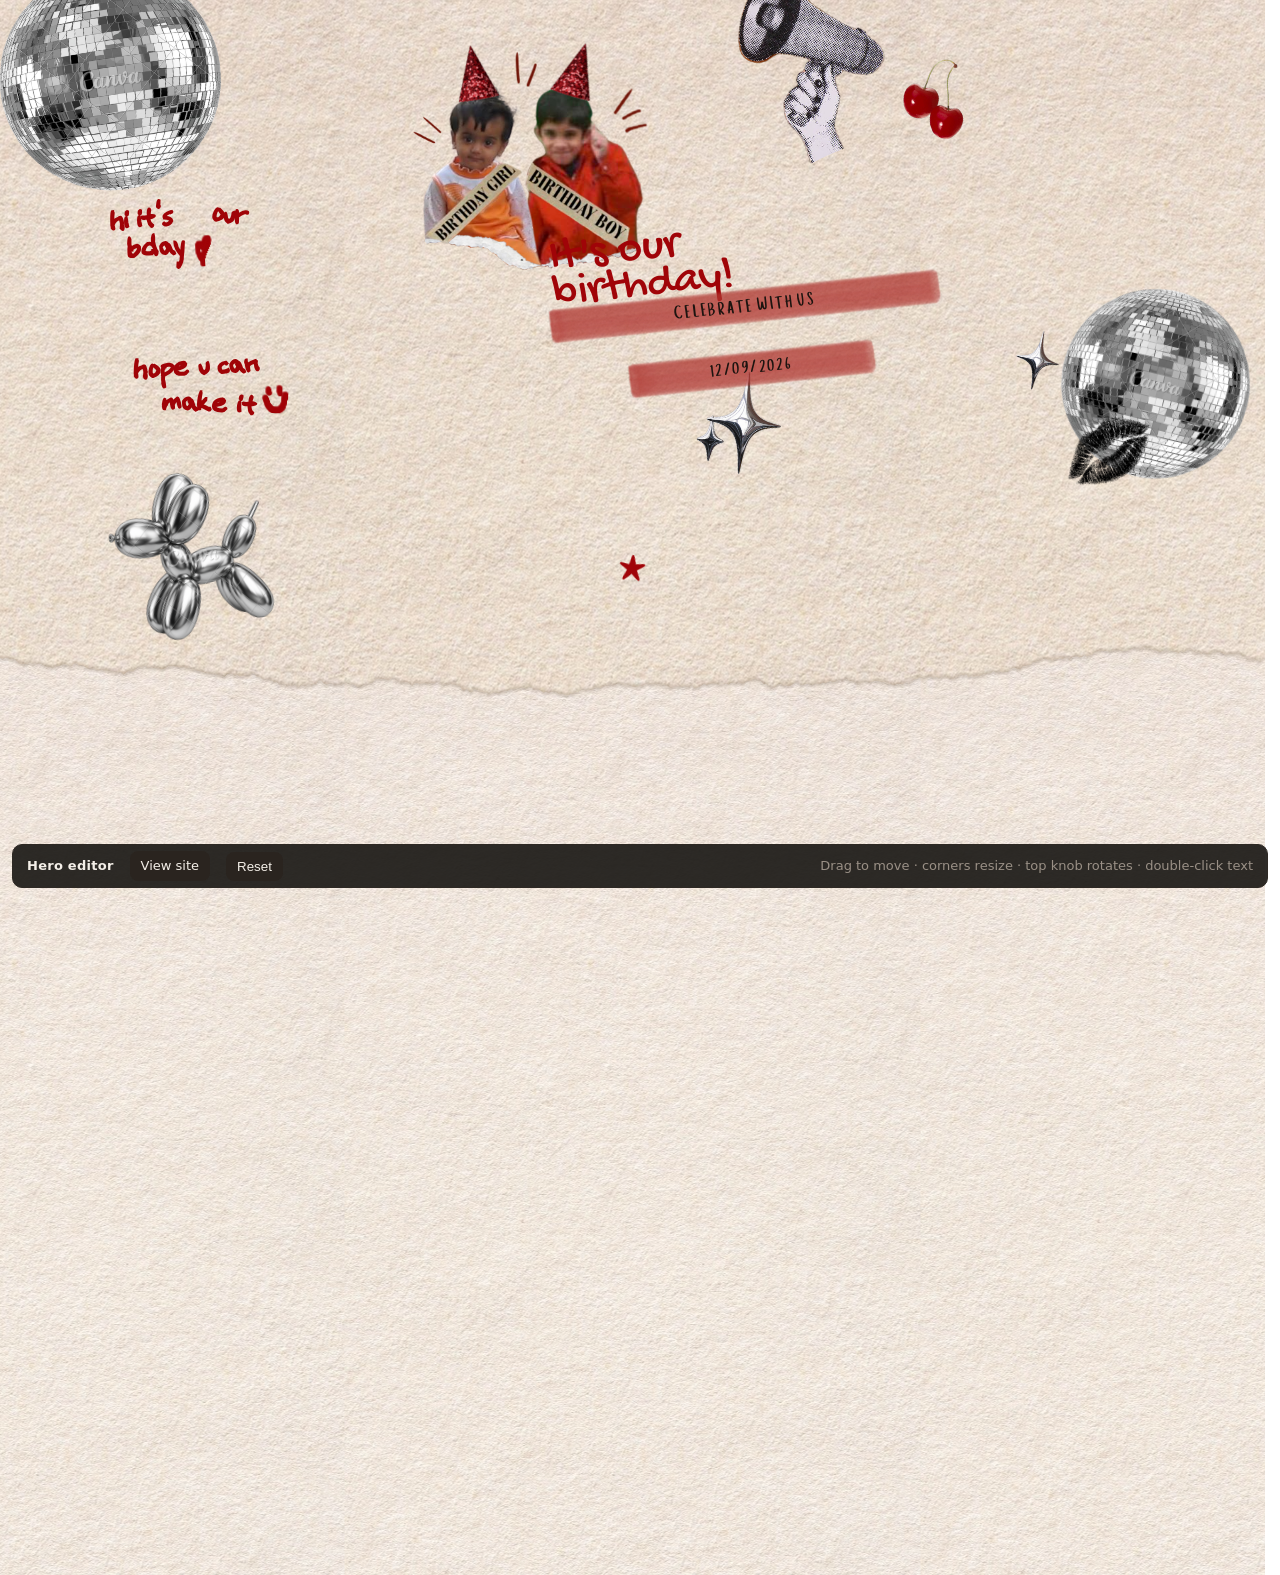
==== edit/index.html @ f1c8ab71 "Save the collage hero, editor, and shared layout so the invitation work is versioned." ====
<!DOCTYPE html>
<html lang="en">
  <head>
    <meta charset="UTF-8" />
    <meta name="viewport" content="width=device-width, initial-scale=1.0" />
    <title>Edit hero</title>
    <link rel="stylesheet" href="../css/hero.css" />
    <style>
      body {
        color: #f4efe8;
        font: 13px/1.3 system-ui, sans-serif;
      }

      .ed-bar {
        position: fixed;
        left: 12px;
        right: 12px;
        bottom: 12px;
        z-index: 50;
        display: flex;
        align-items: center;
        gap: 16px;
        min-height: 44px;
        padding: 0 14px;
        background: rgba(28, 25, 22, 0.92);
        border: 1px solid #2e2924;
        border-radius: 10px;
      }

      .ed-bar a,
      .ed-bar button {
        color: #f4efe8;
        text-decoration: none;
        background: #2a241f;
        border: 0;
        border-radius: 8px;
        padding: 7px 11px;
        cursor: pointer;
      }

      .ed-bar strong {
        letter-spacing: 0.02em;
      }

      #text-tools {
        display: flex;
        align-items: center;
        gap: 8px;
        margin-left: 8px;
      }

      #text-tools[hidden] {
        display: none;
      }

      #text-tools button {
        background: #2a241f;
      }

      #text-tools button.on {
        background: #8a0807;
      }

      .swatch {
        width: 22px;
        height: 22px;
        border-radius: 50%;
        padding: 0;
        border: 2px solid #3a332c;
      }

      .swatch.on {
        border-color: #fff;
      }

      #ed-color {
        width: 28px;
        height: 28px;
        padding: 0;
        border: 0;
        background: none;
        cursor: pointer;
      }

      .hero {
        margin-bottom: calc(-2 * var(--tear));
        z-index: 1;
      }

      .edit-page .sticker,
      .edit-page [data-edit] {
        pointer-events: auto;
        cursor: grab;
      }

      .edit-page [data-edit][contenteditable="true"] {
        cursor: text;
        outline: 1px dashed #4f8cff;
      }

      #handles {
        position: absolute;
        z-index: 80;
        border: 1.5px solid #4f8cff;
        box-shadow: 0 0 0 1px rgba(255, 255, 255, 0.35);
        pointer-events: none;
        transform-origin: center center;
      }

      #handles[hidden] {
        display: none;
      }

      .h,
      .rot {
        position: absolute;
        pointer-events: auto;
        background: #fff;
        border: 1.5px solid #4f8cff;
      }

      .h {
        width: 9px;
        height: 9px;
        margin: -5px 0 0 -5px;
        cursor: nwse-resize;
      }

      .h.nw { left: 0; top: 0; }
      .h.ne { left: 100%; top: 0; cursor: nesw-resize; }
      .h.sw { left: 0; top: 100%; cursor: nesw-resize; }
      .h.se { left: 100%; top: 100%; }

      .rot {
        left: 50%;
        top: -28px;
        width: 10px;
        height: 10px;
        margin-left: -6px;
        border-radius: 50%;
        cursor: grab;
      }

      .rot::after {
        content: "";
        position: absolute;
        left: 4px;
        top: 10px;
        width: 1px;
        height: 16px;
        background: #4f8cff;
      }

      .hint {
        margin-left: auto;
        color: #9a9086;
      }
    </style>
  </head>
  <body class="edit-page">
    <header class="ed-bar">
      <strong>Hero editor</strong>
      <a href="../">View site</a>
      <button id="ed-reset" type="button">Reset</button>
      <div id="text-tools" hidden>
        <button type="button" data-font="Gochi Hand">Gochi</button>
        <button type="button" data-font="Cup Cakes">Cup Cakes</button>
        <button type="button" data-font="handwriting-8">handwriting-8</button>
        <button type="button" class="swatch" data-swatch="#1c1410" style="background:#1c1410"></button>
        <button type="button" class="swatch" data-swatch="#8a0807" style="background:#8a0807"></button>
        <button type="button" class="swatch" data-swatch="#ffffff" style="background:#fff"></button>
        <button type="button" class="swatch" data-swatch="#c9a227" style="background:#c9a227"></button>
        <input id="ed-color" type="color" value="#1c1410" />
      </div>
      <span class="hint">Drag to move · corners resize · top knob rotates · double-click text</span>
    </header>

    <main class="ed-work">
      <section class="hero">
        <div class="stage">
          <div class="placed sticker s-disco-l" data-edit="sticker" data-name="disco-l">
            <img src="../assets/stickers/pub-l9qXM.png" alt="" draggable="false" />
          </div>
          <div class="placed sticker s-disco-r" data-edit="sticker" data-name="disco-r">
            <img src="../assets/stickers/pub-l9qXM.png" alt="" draggable="false" />
          </div>
          <div class="placed sticker s-spark-d" data-edit="sticker" data-name="spark-d">
            <img src="../assets/stickers/sparkle_double.png" alt="" draggable="false" />
          </div>
          <div class="placed sticker s-kids" data-edit="sticker" data-name="kids">
            <img src="../assets/stickers/torn_hats.png" alt="" draggable="false" />
          </div>
          <div class="placed sticker s-dog" data-edit="sticker" data-name="dog">
            <img src="../assets/stickers/pub-fMtLE.png" alt="" draggable="false" />
          </div>
          <div class="placed sticker s-megaphone" data-edit="sticker" data-name="megaphone">
            <img src="../assets/stickers/9a34e636.png" alt="" draggable="false" />
          </div>
          <div class="placed sticker s-cherries" data-edit="sticker" data-name="cherries">
            <img src="../assets/stickers/fba9579f.png" alt="" draggable="false" />
          </div>
          <div class="placed sticker s-kiss" data-edit="sticker" data-name="kiss">
            <img src="../assets/canva/pub-DiO-U.png" alt="" draggable="false" />
          </div>
          <div class="placed sticker s-spark-3" data-edit="sticker" data-name="spark-3">
            <img src="../assets/stickers/sparkle_single.png" alt="" draggable="false" />
          </div>
          <div class="placed sticker s-star-2" data-edit="sticker" data-name="star-2">
            <img src="../assets/stickers/star.png" alt="" draggable="false" />
          </div>
          <p class="placed note note-1" data-edit="text" data-name="note-1">hi it's</p>
          <p class="placed note note-our" data-edit="text" data-name="note-our">our</p>
          <p class="placed note note-bday" data-edit="text" data-name="note-bday">bday<span class="note-mark" aria-hidden="true"><span class="note-mark-shape note-mark-heart"></span></span></p>
          <p class="placed note note-2" data-edit="text" data-name="note-2">hope u can</p>
          <p class="placed note note-make" data-edit="text" data-name="note-make">make it<span class="note-mark" aria-hidden="true"><span class="note-mark-shape note-mark-smile"></span></span></p>
          <h1 class="placed title" data-edit="text" data-name="title">It's our<br />birthday!</h1>
          <div class="placed hl" data-edit="sticker" data-name="highlight">
            <img class="hl-asset" src="../assets/stickers/4006a28c.png" alt="" draggable="false" />
            <p class="hl-top" data-edit="text" data-name="hl-top">CELEBRATE WITH US</p>
            <p class="hl-bot" data-edit="text" data-name="hl-bot">12/09/2026</p>
          </div>
          <div id="handles" hidden>
            <b class="h nw"></b>
            <b class="h ne"></b>
            <b class="h sw"></b>
            <b class="h se"></b>
            <b class="rot"></b>
          </div>
        </div>
      </section>
    </main>

    <section class="body">
      <div></div>
    </section>

    <svg class="tear-shadow" viewBox="0 0 100 56" preserveAspectRatio="none" aria-hidden="true">
      <defs>
        <filter id="body-onto-hero" x="-4%" y="-80%" width="108%" height="200%">
          <feOffset dy="-2" />
          <feGaussianBlur stdDeviation="1.1" />
          <feColorMatrix
            type="matrix"
            values="0 0 0 0 0.20
                    0 0 0 0 0.14
                    0 0 0 0 0.09
                    0 0 0 0.28 0"
          />
        </filter>
      </defs>
      <path id="tear-shadow-path" fill="#000" filter="url(#body-onto-hero)" />
    </svg>

    <script src="../js/layout.js"></script>
    <script>
      Bday.bootHero();
    </script>
    <script src="../js/editor.js"></script>
  </body>
</html>
---- css/hero.css ----
@font-face {
  font-family: handwriting-8;
  src: url("../assets/fonts/handwriting-8.ttf") format("truetype");
  font-display: swap;
}

@font-face {
  font-family: "Cup Cakes";
  src: url("../assets/fonts/CupCakes.otf") format("opentype");
  font-display: swap;
}

@font-face {
  font-family: "Gochi Hand";
  src: url("../assets/fonts/GochiHand-Regular.ttf") format("truetype");
  font-display: swap;
}

:root {
  --hero: 75svh;
  --tear: 28px;
  --paper-w: 576px;
  --paper-h: 1024px;
  --ink: #1c1410;
  --red: #A00408;
  --note-pad: 0.5em;
  --note-mark-grow: 0.1px;
}

*,
*::before,
*::after {
  box-sizing: border-box;
  margin: 0;
  padding: 0;
}

html {
  overflow-y: scroll;
  scrollbar-gutter: stable;
}

body {
  position: relative;
}

/* @placed:start */
.s-disco-l { --x: -50px; --y: -40px; --w: 270px; --r: -8deg; --z: 1; }
.s-kids { --x: 400px; --y: 30px; --w: 400px; --r: 0deg; --z: 4; }
.s-dog { --x: 70px; --y: 560px; --w: 230px; --r: -8deg; --z: 5; }
.s-megaphone { --x: 820px; --y: -20px; --w: 230px; --r: 18deg; --z: 5; }
.s-cherries { --x: 1050px; --y: 70px; --w: 78px; --r: 16deg; --z: 6; }
.s-disco-r { --x: 1240px; --y: 350px; --w: 230px; --r: 14deg; --z: 1; }
.s-kiss { --x: 1240px; --y: 510px; --w: 115px; --r: -22deg; --z: 6; }
.s-spark-3 { --x: 1180px; --y: 400px; --w: 58px; --r: 12deg; --z: 5; }
.s-spark-d { --x: 800px; --y: 450px; --w: 100px; --r: 6deg; --z: 3; }
.s-star-2 { --x: 700px; --y: 670px; --w: 36px; --r: 10deg; --z: 6; }
.note-1 { --x: 86px; --y: 250px; --r: -7deg; --z: 7; font-size: 42px; }
.note-our { --x: 210px; --y: 246px; --r: 8deg; --z: 7; font-size: 42px; }
.note-bday { --x: 107px; --y: 284px; --r: -4deg; --z: 7; font-size: 42px; }
.note-2 { --x: 115px; --y: 430px; --r: -3deg; --z: 7; font-size: 42px; }
.note-make { --x: 149px; --y: 464px; --r: 2deg; --z: 7; font-size: 42px; }
.title { --x: 620px; --y: 280px; --r: -6deg; --z: 7; }
.hl { --x: 620px; --y: 348px; --w: 480px; --h: 133px; --r: -6deg; --z: 7; }
/* @placed:end */

.hero {
  position: relative;
  flex-shrink: 0;
  height: calc(var(--hero) + var(--tear));
  overflow: hidden;
  background-image: url("../assets/stickers/bg.png");
  background-size: var(--paper-w) var(--paper-h);
  background-repeat: repeat;
  background-position: center;
}

.body {
  min-height: calc(100svh + var(--tear));
  background-image:
    linear-gradient(rgba(255, 255, 255, 0.3), rgba(255, 255, 255, 0.3)),
    url("../assets/stickers/bg.png");
  background-size: 100% 100%, var(--paper-w) var(--paper-h);
  background-repeat: no-repeat, repeat;
  background-position: center;
}

.tear-shadow {
  position: absolute;
  left: 0;
  top: calc(var(--hero) - var(--tear));
  width: 100%;
  height: calc(var(--tear) * 2);
  z-index: 2;
  pointer-events: none;
  overflow: visible;
}

.stage {
  position: absolute;
  left: 50%;
  top: calc(var(--hero) / 2);
  width: 1440px;
  height: 820px;
  transform: translate(-50%, -50%) scale(var(--fit, 1));
  transform-origin: center center;
}

.placed {
  position: absolute;
  left: var(--x);
  top: var(--y);
  z-index: var(--z, 1);
  transform: rotate(var(--r, 0deg));
  transform-origin: center center;
}

.sticker {
  width: var(--w);
  pointer-events: none;
  user-select: none;
}

.sticker img,
.sticker svg {
  display: block;
  width: 100%;
  height: auto;
}

.s-kiss img {
  filter: grayscale(1) brightness(0.22) contrast(1.35);
}

.s-star-2 {
  background-color: var(--red);
  -webkit-mask: url("../assets/stickers/star.png") center / contain no-repeat;
  mask: url("../assets/stickers/star.png") center / contain no-repeat;
}

.s-star-2 img {
  opacity: 0;
}

.note {
  font-family: handwriting-8, cursive;
  line-height: 0.82;
  letter-spacing: -0.035em;
  color: var(--red);
  padding-left: var(--note-pad);
  text-indent: calc(-1 * var(--note-pad));
  -webkit-text-stroke: 3px currentColor;
  paint-order: stroke fill;
}

.note-mark {
  display: inline-block;
  width: 0.95em;
  height: 0.95em;
  margin-left: 0.04em;
  vertical-align: -0.12em;
  pointer-events: none;
  filter:
    drop-shadow(var(--note-mark-grow) 0 0 var(--red))
    drop-shadow(calc(var(--note-mark-grow) * -1) 0 0 var(--red))
    drop-shadow(0 var(--note-mark-grow) 0 var(--red))
    drop-shadow(0 calc(var(--note-mark-grow) * -1) 0 var(--red))
    drop-shadow(var(--note-mark-grow) var(--note-mark-grow) 0 var(--red))
    drop-shadow(calc(var(--note-mark-grow) * -1) var(--note-mark-grow) 0 var(--red))
    drop-shadow(var(--note-mark-grow) calc(var(--note-mark-grow) * -1) 0 var(--red))
    drop-shadow(calc(var(--note-mark-grow) * -1) calc(var(--note-mark-grow) * -1) 0 var(--red));
}

.note-bday .note-mark {
  vertical-align: -0.48em;
}

.note-mark-shape {
  display: block;
  width: 100%;
  height: 100%;
  background: var(--red);
}

.note-mark-heart {
  -webkit-mask: url("../assets/stickers/romantic.png") center / contain no-repeat;
  mask: url("../assets/stickers/romantic.png") center / contain no-repeat;
}

.note-mark-smile {
  -webkit-mask: url("../assets/stickers/smiley.png") center / contain no-repeat;
  mask: url("../assets/stickers/smiley.png") center / contain no-repeat;
}

.title {
  font-family: "Gochi Hand", cursive;
  font-size: 56px;
  font-weight: 400;
  color: var(--red);
  line-height: 0.8;
  white-space: nowrap;
}

.hl {
  position: relative;
  width: var(--w);
}

.hl-asset {
  display: block;
  width: 100%;
  height: auto;
  pointer-events: none;
  mix-blend-mode: multiply;
  filter: brightness(1.18);
}

.hl-top,
.hl-bot {
  position: absolute;
  left: 0;
  right: 0;
  display: flex;
  align-items: center;
  justify-content: center;
  margin: 0;
  font-family: "Cup Cakes", cursive;
  color: var(--ink);
  white-space: nowrap;
  letter-spacing: -0.08em;
}

.hl-top {
  top: 2%;
  height: 36%;
  font-size: 22px;
}

.hl-bot {
  top: 62%;
  height: 36%;
  font-size: 20px;
}
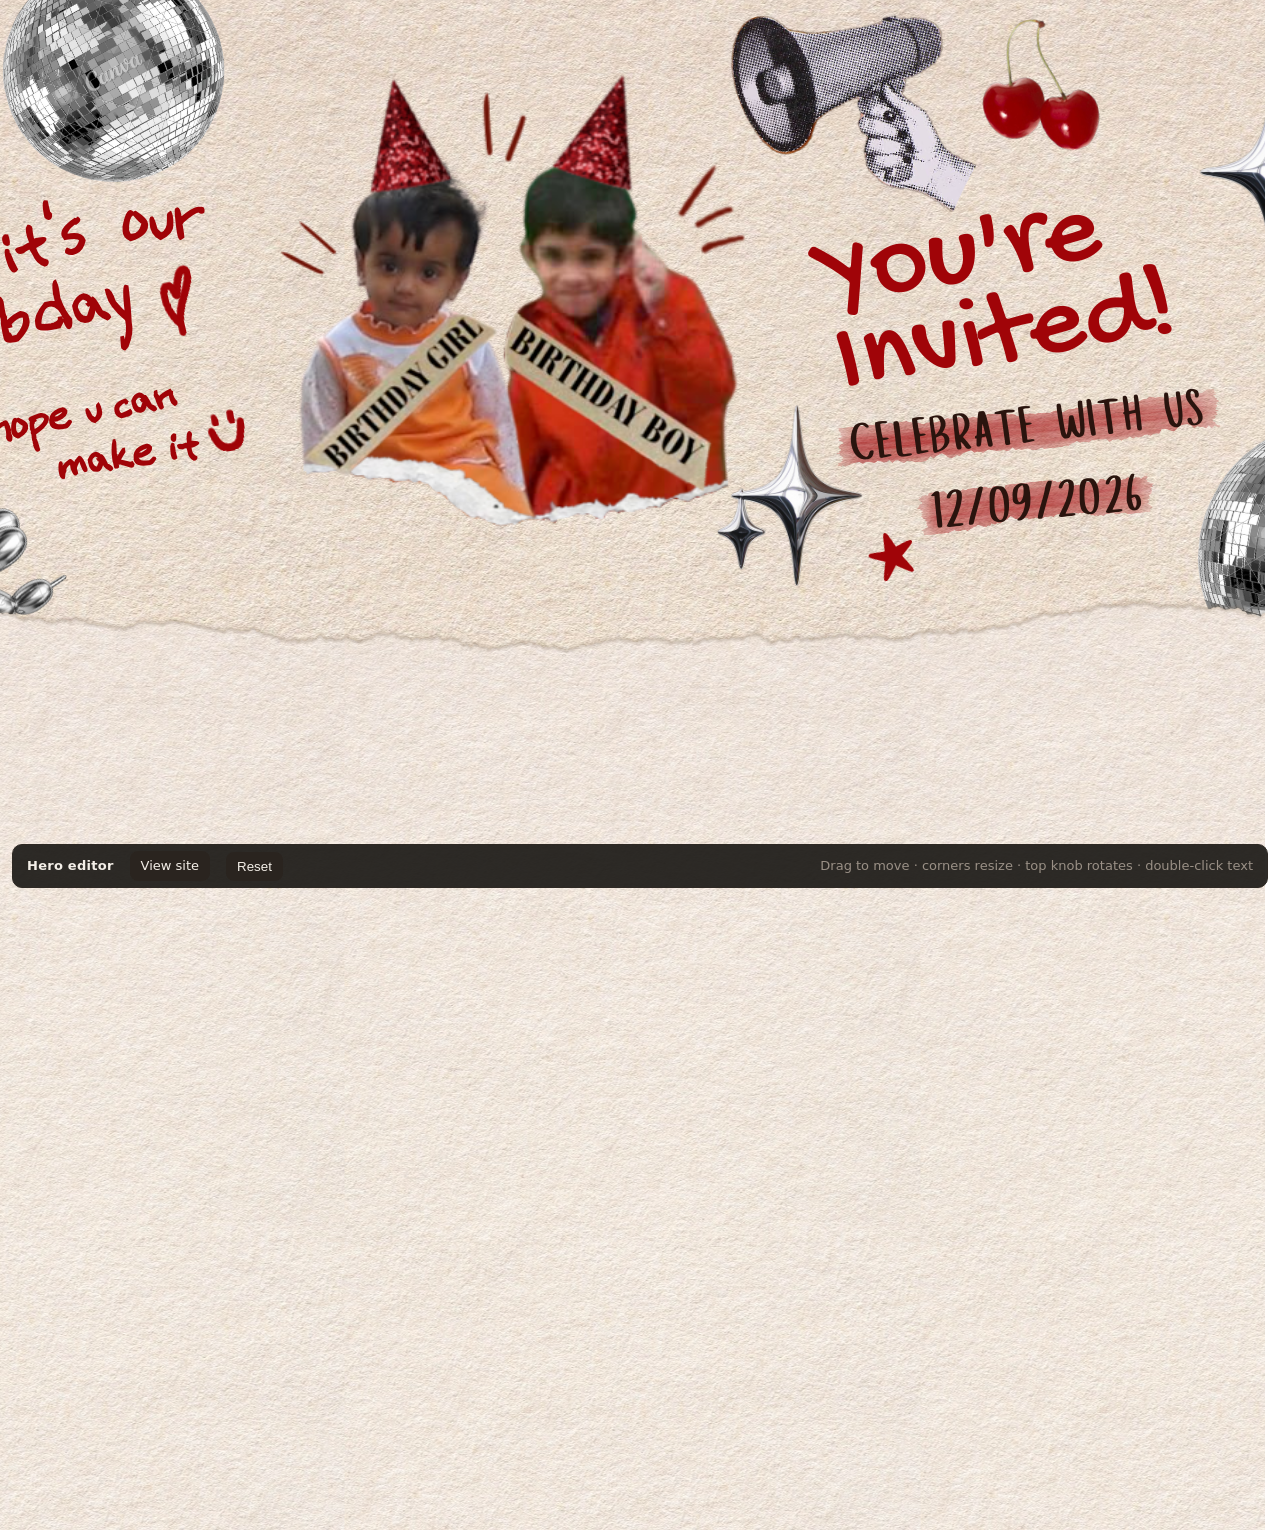
==== commit 2d821600: "Lock the desktop hero to placed.json and drop the dual CSS/localStorage layout. The collage, highlig" ====
--- a/edit/index.html
+++ b/edit/index.html
@@ -215,10 +215,10 @@
           <p class="placed note note-make" data-edit="text" data-name="note-make">make it<span class="note-mark" aria-hidden="true"><span class="note-mark-shape note-mark-smile"></span></span></p>
           <h1 class="placed title" data-edit="text" data-name="title">It's our<br />birthday!</h1>
           <div class="placed hl" data-edit="sticker" data-name="highlight">
-            <img class="hl-asset" src="../assets/stickers/4006a28c.png" alt="" draggable="false" />
-            <p class="hl-top" data-edit="text" data-name="hl-top">CELEBRATE WITH US</p>
-            <p class="hl-bot" data-edit="text" data-name="hl-bot">12/09/2026</p>
-          </div>
+            <canvas class="hl-asset" width="720" height="266" aria-hidden="true"></canvas>
+          </div>
+          <p class="placed hl-label hl-top" data-edit="text" data-name="hl-top">CELEBRATE &nbsp; WITH US</p>
+          <p class="placed hl-label hl-bot" data-edit="text" data-name="hl-bot">12/09/2026</p>
           <div id="handles" hidden>
             <b class="h nw"></b>
             <b class="h ne"></b>
--- a/css/hero.css
+++ b/css/hero.css
@@ -17,11 +17,11 @@
 }
 
 :root {
-  --hero: 75svh;
+  --hero: 70svh;
   --tear: 28px;
   --paper-w: 576px;
   --paper-h: 1024px;
-  --ink: #1c1410;
+  --ink: #2a140e;
   --red: #A00408;
   --note-pad: 0.5em;
   --note-mark-grow: 0.1px;
@@ -43,26 +43,6 @@
 body {
   position: relative;
 }
-
-/* @placed:start */
-.s-disco-l { --x: -50px; --y: -40px; --w: 270px; --r: -8deg; --z: 1; }
-.s-kids { --x: 400px; --y: 30px; --w: 400px; --r: 0deg; --z: 4; }
-.s-dog { --x: 70px; --y: 560px; --w: 230px; --r: -8deg; --z: 5; }
-.s-megaphone { --x: 820px; --y: -20px; --w: 230px; --r: 18deg; --z: 5; }
-.s-cherries { --x: 1050px; --y: 70px; --w: 78px; --r: 16deg; --z: 6; }
-.s-disco-r { --x: 1240px; --y: 350px; --w: 230px; --r: 14deg; --z: 1; }
-.s-kiss { --x: 1240px; --y: 510px; --w: 115px; --r: -22deg; --z: 6; }
-.s-spark-3 { --x: 1180px; --y: 400px; --w: 58px; --r: 12deg; --z: 5; }
-.s-spark-d { --x: 800px; --y: 450px; --w: 100px; --r: 6deg; --z: 3; }
-.s-star-2 { --x: 700px; --y: 670px; --w: 36px; --r: 10deg; --z: 6; }
-.note-1 { --x: 86px; --y: 250px; --r: -7deg; --z: 7; font-size: 42px; }
-.note-our { --x: 210px; --y: 246px; --r: 8deg; --z: 7; font-size: 42px; }
-.note-bday { --x: 107px; --y: 284px; --r: -4deg; --z: 7; font-size: 42px; }
-.note-2 { --x: 115px; --y: 430px; --r: -3deg; --z: 7; font-size: 42px; }
-.note-make { --x: 149px; --y: 464px; --r: 2deg; --z: 7; font-size: 42px; }
-.title { --x: 620px; --y: 280px; --r: -6deg; --z: 7; }
-.hl { --x: 620px; --y: 348px; --w: 480px; --h: 133px; --r: -6deg; --z: 7; }
-/* @placed:end */
 
 .hero {
   position: relative;
@@ -99,7 +79,7 @@
 .stage {
   position: absolute;
   left: 50%;
-  top: calc(var(--hero) / 2);
+  top: calc(75svh / 2);
   width: 1440px;
   height: 820px;
   transform: translate(-50%, -50%) scale(var(--fit, 1));
@@ -194,7 +174,7 @@
 
 .title {
   font-family: "Gochi Hand", cursive;
-  font-size: 56px;
+  font-size: var(--fs, 56px);
   font-weight: 400;
   color: var(--red);
   line-height: 0.8;
@@ -204,40 +184,28 @@
 .hl {
   position: relative;
   width: var(--w);
+  height: var(--h, 133px);
 }
 
 .hl-asset {
   display: block;
   width: 100%;
-  height: auto;
+  height: 100%;
+  overflow: visible;
   pointer-events: none;
   mix-blend-mode: multiply;
-  filter: brightness(1.18);
-}
-
-.hl-top,
-.hl-bot {
-  position: absolute;
-  left: 0;
-  right: 0;
-  display: flex;
-  align-items: center;
-  justify-content: center;
-  margin: 0;
+}
+
+.hl-label {
+  width: var(--w, auto);
   font-family: "Cup Cakes", cursive;
+  font-size: var(--fs, 22px);
   color: var(--ink);
+  text-align: center;
   white-space: nowrap;
-  letter-spacing: -0.08em;
+  letter-spacing: -0.16em;
 }
 
 .hl-top {
-  top: 2%;
-  height: 36%;
-  font-size: 22px;
-}
-
-.hl-bot {
-  top: 62%;
-  height: 36%;
-  font-size: 20px;
-}
+  word-spacing: 0.3em;
+}
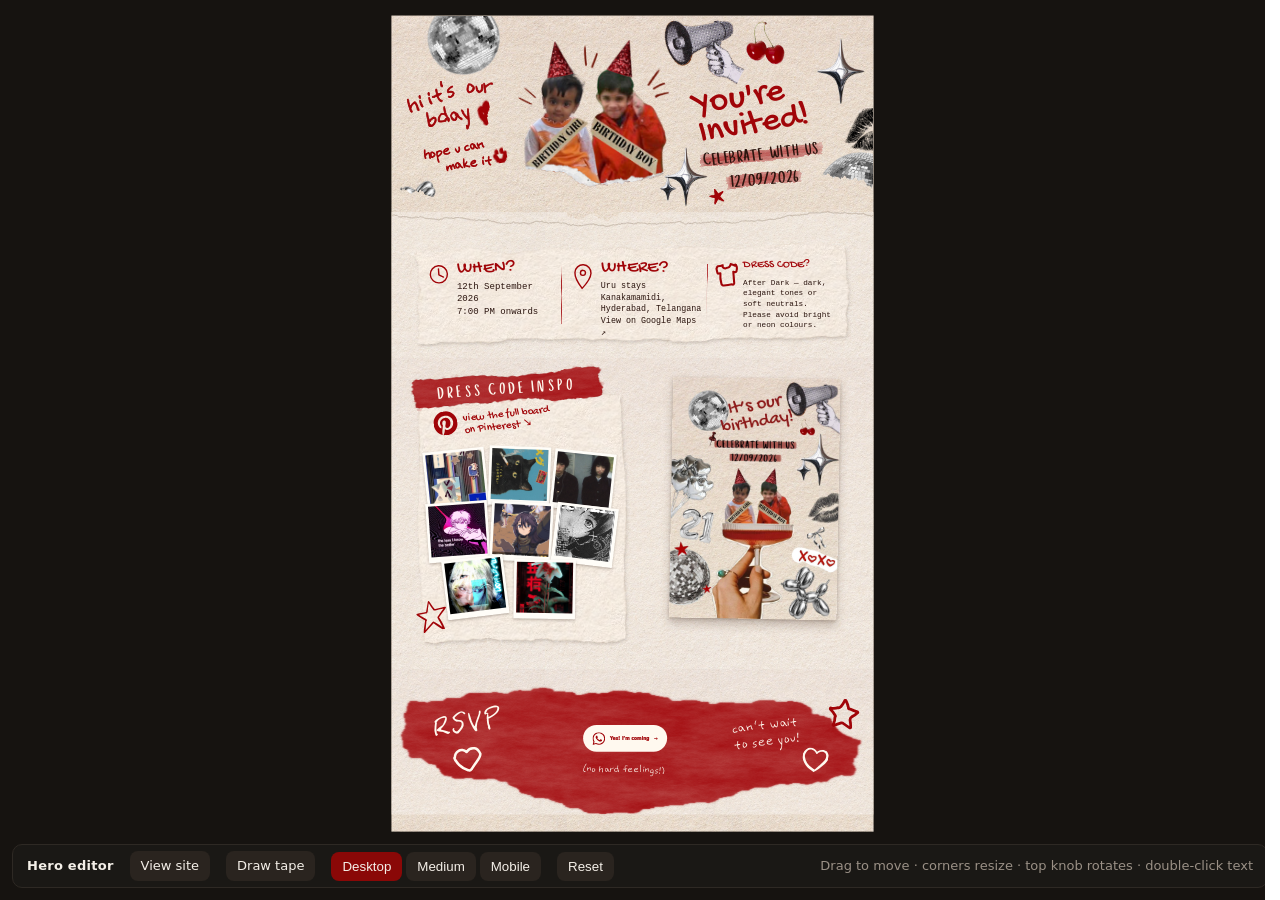
==== commit 44624608: "Build the responsive invitation body and editing tools. Add shared mobile and desktop layouts, dynam" ====
--- a/edit/index.html
+++ b/edit/index.html
@@ -5,6 +5,7 @@
     <meta name="viewport" content="width=device-width, initial-scale=1.0" />
     <title>Edit hero</title>
     <link rel="stylesheet" href="../css/hero.css" />
+    <link rel="stylesheet" href="../css/mobile-body.css" />
     <style>
       body {
         color: #f4efe8;
@@ -42,14 +43,16 @@
         letter-spacing: 0.02em;
       }
 
-      #text-tools {
+      #text-tools,
+      #paper-tools {
         display: flex;
         align-items: center;
         gap: 8px;
         margin-left: 8px;
       }
 
-      #text-tools[hidden] {
+      #text-tools[hidden],
+      #paper-tools[hidden] {
         display: none;
       }
 
@@ -130,6 +133,28 @@
       .h.ne { left: 100%; top: 0; cursor: nesw-resize; }
       .h.sw { left: 0; top: 100%; cursor: nesw-resize; }
       .h.se { left: 100%; top: 100%; }
+      .h.edge { display: none; }
+      #handles.free-resize .h.edge { display: block; }
+      .h.n,
+      .h.s {
+        left: 50%;
+        width: 19px;
+        height: 7px;
+        margin: -4px 0 0 -10px;
+        cursor: ns-resize;
+      }
+      .h.n { top: 0; }
+      .h.s { top: 100%; }
+      .h.e,
+      .h.w {
+        top: 50%;
+        width: 7px;
+        height: 19px;
+        margin: -10px 0 0 -4px;
+        cursor: ew-resize;
+      }
+      .h.e { left: 100%; }
+      .h.w { left: 0; }
 
       .rot {
         left: 50%;
@@ -155,12 +180,67 @@
         margin-left: auto;
         color: #9a9086;
       }
+
+      .ed-breaks {
+        display: flex;
+        gap: 4px;
+      }
+
+      .ed-breaks button.on {
+        background: #8a0807;
+      }
+
+      .ed-work {
+        display: flex;
+        align-items: center;
+        justify-content: center;
+        height: 100svh;
+        padding: 16px 16px 68px;
+        overflow: hidden;
+        background: #161310;
+      }
+
+      .ed-frame {
+        position: relative;
+        width: var(--frame-w, 1585px);
+        height: var(--frame-h, 963px);
+        flex-shrink: 0;
+        overflow: hidden;
+        background-color: #f3eadb;
+        background-image: url("../assets/stickers/bg.png");
+        background-size: var(--paper-w) var(--paper-h);
+        transform-origin: center center;
+        box-shadow: 0 0 0 1px #3a332c;
+      }
+
+      .ed-frame .hero {
+        width: 100%;
+      }
+
+      .ed-frame .tear-shadow {
+        position: absolute;
+      }
+
+      .ed-frame .body {
+        min-height: 0;
+        height: calc(100% - var(--hero) - var(--tear));
+      }
     </style>
   </head>
   <body class="edit-page">
     <header class="ed-bar">
       <strong>Hero editor</strong>
       <a href="../">View site</a>
+      <a href="tape/">Draw tape</a>
+      <div class="ed-breaks">
+        <button type="button" data-break="desktop" class="on">Desktop</button>
+        <button type="button" data-break="medium">Medium</button>
+        <button type="button" data-break="mobile">Mobile</button>
+      </div>
+      <div id="paper-tools" hidden>
+        <button type="button" data-paper-style="details-paper">Details edge: hero separator</button>
+        <button type="button" data-paper-style="inspo-title-ink">Inspo title edge: hero separator</button>
+      </div>
       <button id="ed-reset" type="button">Reset</button>
       <div id="text-tools" hidden>
         <button type="button" data-font="Gochi Hand">Gochi</button>
@@ -176,22 +256,23 @@
     </header>
 
     <main class="ed-work">
+      <div class="ed-frame">
       <section class="hero">
         <div class="stage">
           <div class="placed sticker s-disco-l" data-edit="sticker" data-name="disco-l">
-            <img src="../assets/stickers/pub-l9qXM.png" alt="" draggable="false" />
+            <img src="../refs/canva-dump/pub-l9qXM_wm_s3.png" alt="" draggable="false" />
           </div>
           <div class="placed sticker s-disco-r" data-edit="sticker" data-name="disco-r">
-            <img src="../assets/stickers/pub-l9qXM.png" alt="" draggable="false" />
-          </div>
-          <div class="placed sticker s-spark-d" data-edit="sticker" data-name="spark-d">
+            <img src="../refs/canva-dump/pub-l9qXM_wm_s3.png" alt="" draggable="false" />
+          </div>
+          <div class="placed sticker s-spark-d" data-edit="sticker" data-name="spark-d" data-show="wide">
             <img src="../assets/stickers/sparkle_double.png" alt="" draggable="false" />
           </div>
           <div class="placed sticker s-kids" data-edit="sticker" data-name="kids">
             <img src="../assets/stickers/torn_hats.png" alt="" draggable="false" />
           </div>
           <div class="placed sticker s-dog" data-edit="sticker" data-name="dog">
-            <img src="../assets/stickers/pub-fMtLE.png" alt="" draggable="false" />
+            <img src="../refs/canva-dump/pub-fMtLE_wm_s3.png" alt="" draggable="false" />
           </div>
           <div class="placed sticker s-megaphone" data-edit="sticker" data-name="megaphone">
             <img src="../assets/stickers/9a34e636.png" alt="" draggable="false" />
@@ -205,34 +286,62 @@
           <div class="placed sticker s-spark-3" data-edit="sticker" data-name="spark-3">
             <img src="../assets/stickers/sparkle_single.png" alt="" draggable="false" />
           </div>
-          <div class="placed sticker s-star-2" data-edit="sticker" data-name="star-2">
+          <div class="placed sticker s-star-2" data-edit="sticker" data-name="star-2" data-show="wide">
             <img src="../assets/stickers/star.png" alt="" draggable="false" />
+          </div>
+          <div class="placed sticker s-hearts" data-edit="sticker" data-name="hearts" data-show="mobile">
+            <img src="../assets/stickers/362120c5.png" alt="" draggable="false" />
+          </div>
+          <div class="placed sticker s-xoxo" data-edit="sticker" data-name="xoxo" data-show="mobile">
+            <img src="../assets/stickers/88356d96.png" alt="" draggable="false" />
+          </div>
+          <div class="placed sticker s-cherries-2" data-edit="sticker" data-name="cherries-2" data-show="mobile">
+            <img src="../assets/stickers/fba9579f.png" alt="" draggable="false" />
+          </div>
+          <div class="placed sticker s-kiss-red" data-edit="sticker" data-name="kiss-red" data-show="mobile">
+            <img src="../assets/canva/pub-DiO-U.png" alt="" draggable="false" />
+          </div>
+          <div class="placed sticker s-balloon-21" data-edit="sticker" data-name="balloon-21" data-show="mobile">
+            <img src="../assets/stickers/50af036d.png" alt="" draggable="false" />
+          </div>
+          <div class="placed sticker s-ribbon" data-edit="sticker" data-name="ribbon" data-show="mobile">
+            <img src="../refs/canva-dump/pub-CJQUc_wm_s3.png" alt="" draggable="false" />
+          </div>
+          <div class="placed sticker s-heart" data-edit="sticker" data-name="heart" data-show="mobile">
+            <img src="../assets/stickers/romantic.png" alt="" draggable="false" />
           </div>
           <p class="placed note note-1" data-edit="text" data-name="note-1">hi it's</p>
           <p class="placed note note-our" data-edit="text" data-name="note-our">our</p>
           <p class="placed note note-bday" data-edit="text" data-name="note-bday">bday<span class="note-mark" aria-hidden="true"><span class="note-mark-shape note-mark-heart"></span></span></p>
           <p class="placed note note-2" data-edit="text" data-name="note-2">hope u can</p>
           <p class="placed note note-make" data-edit="text" data-name="note-make">make it<span class="note-mark" aria-hidden="true"><span class="note-mark-shape note-mark-smile"></span></span></p>
+          <div class="placed wash" data-edit="sticker" data-name="title-wash" data-show="mobile" data-scale-box data-free-resize>
+            <img class="wash-asset" src="../assets/stickers/title-wash.png" alt="" draggable="false" />
+          </div>
           <h1 class="placed title" data-edit="text" data-name="title">It's our<br />birthday!</h1>
-          <div class="placed hl" data-edit="sticker" data-name="highlight">
+          <div class="placed hl" data-edit="sticker" data-name="highlight" data-scale-box data-free-resize>
             <canvas class="hl-asset" width="720" height="266" aria-hidden="true"></canvas>
           </div>
           <p class="placed hl-label hl-top" data-edit="text" data-name="hl-top">CELEBRATE &nbsp; WITH US</p>
           <p class="placed hl-label hl-bot" data-edit="text" data-name="hl-bot">12/09/2026</p>
-          <div id="handles" hidden>
-            <b class="h nw"></b>
-            <b class="h ne"></b>
-            <b class="h sw"></b>
-            <b class="h se"></b>
-            <b class="rot"></b>
-          </div>
         </div>
       </section>
-    </main>
 
     <section class="body">
       <div></div>
     </section>
+
+    <div id="handles" hidden>
+      <b class="h nw"></b>
+      <b class="h ne"></b>
+      <b class="h sw"></b>
+      <b class="h se"></b>
+      <b class="h edge n"></b>
+      <b class="h edge e"></b>
+      <b class="h edge s"></b>
+      <b class="h edge w"></b>
+      <b class="rot"></b>
+    </div>
 
     <svg class="tear-shadow" viewBox="0 0 100 56" preserveAspectRatio="none" aria-hidden="true">
       <defs>
@@ -250,11 +359,15 @@
       </defs>
       <path id="tear-shadow-path" fill="#000" filter="url(#body-onto-hero)" />
     </svg>
-
+      </div>
+    </main>
+
+    <script src="../js/config.js"></script>
     <script src="../js/layout.js"></script>
     <script>
       Bday.bootHero();
     </script>
     <script src="../js/editor.js"></script>
+    <script src="../js/mobile-body.js"></script>
   </body>
 </html>
--- a/css/hero.css
+++ b/css/hero.css
@@ -17,7 +17,8 @@
 }
 
 :root {
-  --hero: 70svh;
+  --hero: calc(100vw * 0.70 * 963 / 1585);
+  --stage-top: calc(100vw * 0.375 * 963 / 1585);
   --tear: 28px;
   --paper-w: 576px;
   --paper-h: 1024px;
@@ -79,7 +80,7 @@
 .stage {
   position: absolute;
   left: 50%;
-  top: calc(75svh / 2);
+  top: var(--stage-top);
   width: 1440px;
   height: 820px;
   transform: translate(-50%, -50%) scale(var(--fit, 1));
@@ -181,6 +182,21 @@
   white-space: nowrap;
 }
 
+.wash {
+  width: var(--w);
+  height: var(--h, 200px);
+}
+
+.wash-asset {
+  display: block;
+  width: 100%;
+  height: 100%;
+  object-fit: fill;
+  overflow: visible;
+  pointer-events: none;
+  mix-blend-mode: multiply;
+}
+
 .hl {
   position: relative;
   width: var(--w);
@@ -209,3 +225,63 @@
 .hl-top {
   word-spacing: 0.3em;
 }
+
+html[data-break="mobile"] {
+  background-image: url("../assets/stickers/bg.png");
+  background-size: var(--paper-w) var(--paper-h);
+  background-repeat: repeat;
+}
+
+html[data-break="mobile"] body:not(.edit-page) {
+  min-height: 100svh;
+  background: transparent;
+}
+
+html[data-break="mobile"] .hero {
+  height: var(--hero);
+  overflow: hidden;
+  margin-bottom: 0;
+}
+
+html[data-break="mobile"] .ed-frame {
+  background-image: url("../assets/stickers/bg.png");
+  background-size: var(--paper-w) var(--paper-h);
+  background-repeat: repeat;
+}
+
+html[data-break="mobile"] .body,
+html[data-break="mobile"] .tear-shadow {
+  display: none;
+}
+
+.stage [data-show="mobile"] {
+  display: none;
+}
+
+html[data-break="mobile"] .stage [data-show="mobile"] {
+  display: block;
+}
+
+html[data-break="mobile"] .stage [data-show="wide"] {
+  display: none;
+}
+
+.s-kiss-red {
+  background-color: var(--red);
+  -webkit-mask: url("../assets/canva/pub-DiO-U.png") center / contain no-repeat;
+  mask: url("../assets/canva/pub-DiO-U.png") center / contain no-repeat;
+}
+
+.s-kiss-red img {
+  opacity: 0;
+}
+
+.s-heart {
+  background-color: var(--red);
+  -webkit-mask: url("../assets/stickers/romantic.png") center / contain no-repeat;
+  mask: url("../assets/stickers/romantic.png") center / contain no-repeat;
+}
+
+.s-heart img {
+  opacity: 0;
+}
--- a/css/mobile-body.css
+++ b/css/mobile-body.css
@@ -0,0 +1,440 @@
+.mobile-body {
+  /* Increase stroke values to thicken text; use 0px for no added stroke. */
+  --details-heading-stroke: 1.2px;
+  --details-copy-stroke: 0px;
+  --details-aside-stroke: 0.7px;
+  --inspo-heading-stroke: 1.2px;
+  --inspo-note-stroke: 0.6px;
+  --rsvp-heading-stroke: 1.2px;
+  --rsvp-note-stroke: 0.7px;
+  --rsvp-button-weight: 400;
+}
+
+.mobile-body {
+  display: none;
+}
+
+html[data-break="mobile"] .mobile-body {
+  display: contents;
+}
+
+.mobile-paper,
+.rsvp-ink-piece,
+.inspo-title-ink {
+  width: var(--w);
+  height: var(--h);
+}
+
+.paper-card-bg,
+.rsvp-ink,
+.inspo-title-ink-canvas,
+.mobile-rule-canvas {
+  display: block;
+  width: 100%;
+  height: 100%;
+  pointer-events: none;
+}
+
+.mobile-detail-icon {
+  width: var(--w);
+  height: auto;
+  overflow: visible;
+  fill: none;
+  stroke: var(--red);
+  stroke-width: 2.8;
+  stroke-linecap: round;
+  stroke-linejoin: round;
+}
+
+.image-detail-icon img,
+.doodle-svg img {
+  display: block;
+  width: 100%;
+  height: auto;
+}
+
+.doodle-svg {
+  width: var(--w);
+}
+
+.mobile-detail-title,
+.inspo-banner,
+.rsvp-heading {
+  width: var(--w, auto);
+  color: var(--red);
+  font-family: "Gochi Hand", cursive;
+  font-weight: 400;
+  line-height: 1;
+  text-transform: uppercase;
+  white-space: pre-line;
+  -webkit-text-stroke: var(--details-heading-stroke) currentColor;
+  paint-order: stroke fill;
+}
+
+.mobile-detail-copy {
+  width: var(--w);
+  color: var(--ink);
+  font-family: "Courier New", ui-monospace, monospace;
+  line-height: 1.38;
+  text-decoration: none;
+  white-space: pre-line;
+  -webkit-text-stroke: var(--details-copy-stroke) currentColor;
+  paint-order: stroke fill;
+}
+
+.mobile-detail-rule {
+  width: var(--w);
+  height: 24px;
+}
+
+.details-aside {
+  width: var(--w);
+  color: var(--red);
+  font-family: "Gochi Hand", cursive;
+  line-height: 1.05;
+  text-align: right;
+  white-space: pre-line;
+  -webkit-text-stroke: var(--details-aside-stroke) currentColor;
+  paint-order: stroke fill;
+}
+
+.mobile-doodle {
+  width: var(--w, auto);
+  color: var(--red);
+  font-family: "Gochi Hand", cursive;
+  line-height: 1;
+}
+
+.inspo-banner {
+  display: block;
+  color: #fff9ef;
+  font-family: "Cup Cakes", "Gochi Hand", cursive;
+  letter-spacing: 0.02em;
+  text-align: center;
+  text-decoration: none;
+  -webkit-text-stroke: var(--inspo-heading-stroke) currentColor;
+}
+
+.pinterest-mark {
+  width: var(--w);
+}
+
+.pinterest-mark img {
+  display: block;
+  width: 100%;
+  height: auto;
+}
+
+.inspo-note {
+  width: var(--w);
+  color: var(--red);
+  font-family: "Gochi Hand", cursive;
+  line-height: 1.05;
+  text-decoration: none;
+  white-space: pre-line;
+  -webkit-text-stroke: var(--inspo-note-stroke) currentColor;
+  paint-order: stroke fill;
+}
+
+.inspo-collage {
+  display: block;
+  width: var(--w);
+  height: var(--h);
+}
+
+.instant-photo {
+  position: absolute;
+  display: block;
+  width: 32%;
+  height: 34%;
+  padding: 8px 8px 17px;
+  background: #fffdf8;
+  box-shadow: 0 4px 8px rgba(52, 31, 20, 0.28);
+}
+
+.instant-photo img {
+  display: block;
+  width: 100%;
+  height: 100%;
+  object-fit: cover;
+  filter: saturate(0.86) contrast(1.04);
+}
+
+.photo-1 { left: 0; top: 0; z-index: 1; transform: rotate(-6deg); }
+.photo-2 { left: 33%; top: -2%; z-index: 2; transform: rotate(2deg); }
+.photo-3 { left: 66%; top: 1%; z-index: 3; transform: rotate(6deg); }
+.photo-4 { left: 1%; top: 30%; z-index: 4; transform: rotate(-4deg); }
+.photo-5 { left: 34%; top: 30%; z-index: 5; transform: rotate(3deg); }
+.photo-6 { left: 67%; top: 32%; z-index: 6; transform: rotate(7deg); }
+.photo-7 { left: 10%; top: 62%; z-index: 7; transform: rotate(-7deg); }
+.photo-8 { left: 46%; top: 63%; z-index: 8; transform: rotate(1deg); }
+
+.inspo-star {
+  text-align: center;
+}
+
+.rsvp-ink-piece {
+  pointer-events: auto;
+}
+
+.rsvp-heading {
+  color: #fff9ef;
+  line-height: 0.8;
+  text-align: center;
+  -webkit-text-stroke: var(--rsvp-heading-stroke) currentColor;
+}
+
+.rsvp-primary {
+  display: inline-flex;
+  gap: 14px;
+  align-items: center;
+  width: max-content;
+  padding: 22px 28px 20px;
+  border: 0;
+  border-radius: 999px;
+  background: #fff9ef;
+  color: var(--red);
+  font: var(--rsvp-button-weight) 40px/0.95 "Gochi Hand", cursive;
+  letter-spacing: 0.01em;
+  text-decoration: none;
+  white-space: nowrap;
+  cursor: pointer;
+  appearance: none;
+  -webkit-appearance: none;
+  -webkit-text-stroke: 0.7px currentColor;
+  paint-order: stroke fill;
+}
+
+.rsvp-primary strong {
+  display: block;
+  white-space: nowrap;
+}
+
+.rsvp-brand-icon {
+  display: block;
+  flex: 0 0 auto;
+  width: 38px;
+  height: 38px;
+}
+
+.rsvp-small {
+  width: var(--w);
+  color: #fff9ef;
+  font-family: "Gochi Hand", cursive;
+  line-height: 1;
+  text-align: center;
+  white-space: nowrap;
+}
+
+.rsvp-note {
+  width: var(--w);
+  color: #fff9ef;
+  font-family: "Gochi Hand", cursive;
+  line-height: 1.02;
+  text-align: center;
+  white-space: pre-line;
+  -webkit-text-stroke: var(--rsvp-note-stroke) currentColor;
+  paint-order: stroke fill;
+}
+
+html[data-break="mobile"] .edit-page .ed-frame {
+  overflow: hidden;
+}
+
+.body {
+  position: relative;
+  overflow: hidden;
+}
+
+.body-stage {
+  position: absolute;
+  left: 50%;
+  top: 0;
+  display: block;
+  width: 1440px;
+  height: 1800px;
+  transform: translateX(-50%) scale(var(--body-fit, 1));
+  transform-origin: top center;
+}
+
+.wide-body {
+  display: contents;
+}
+
+html[data-break="mobile"] .body-stage {
+  display: none;
+}
+
+.wide-rule {
+  height: 24px;
+}
+
+.invite-card {
+  width: var(--w);
+  margin: 0;
+}
+
+.invite-card img {
+  display: block;
+  width: 100%;
+  height: auto;
+  box-shadow:
+    0 18px 28px rgba(57, 34, 20, 0.24),
+    0 4px 9px rgba(57, 34, 20, 0.2);
+}
+
+html.rsvp-open,
+html.rsvp-open body {
+  overflow: hidden;
+}
+
+.rsvp-overlay {
+  position: fixed;
+  inset: 0;
+  z-index: 80;
+  display: flex;
+  align-items: center;
+  justify-content: center;
+  padding: 22px;
+  background: rgba(22, 11, 8, 0.66);
+}
+
+.rsvp-overlay[hidden] {
+  display: none;
+}
+
+.rsvp-sheet {
+  position: relative;
+  width: min(22.5rem, calc(100vw - 2.4rem));
+  transform: rotate(-1.5deg);
+}
+
+.rsvp-sheet .paper-card-bg {
+  position: absolute;
+  inset: 0;
+}
+
+.rsvp-form {
+  position: relative;
+  z-index: 1;
+  display: flex;
+  flex-direction: column;
+  padding: 42px 36px 30px;
+  color: var(--ink);
+  font-family: "Gochi Hand", cursive;
+}
+
+.rsvp-close {
+  position: absolute;
+  top: 14px;
+  right: 16px;
+  width: 36px;
+  height: 36px;
+  border: 0;
+  background: transparent;
+  color: var(--red);
+  font: 400 34px/1 "Gochi Hand", cursive;
+  cursor: pointer;
+}
+
+.rsvp-form h2 {
+  color: var(--red);
+  font: 400 54px/0.82 "Gochi Hand", cursive;
+  text-align: center;
+  text-transform: uppercase;
+  -webkit-text-stroke: 1.1px currentColor;
+  paint-order: stroke fill;
+}
+
+.rsvp-form-lead {
+  margin: 8px 0 22px;
+  color: var(--red);
+  font-size: 26px;
+  line-height: 1;
+  text-align: center;
+}
+
+.rsvp-field {
+  display: flex;
+  flex-direction: column;
+  gap: 6px;
+}
+
+.rsvp-field span {
+  color: var(--red);
+  font-size: 20px;
+  line-height: 1;
+}
+
+.rsvp-field input {
+  width: 100%;
+  padding: 6px 2px 7px;
+  border: 0;
+  border-bottom: 1.5px solid rgba(160, 4, 8, 0.38);
+  background: transparent;
+  color: var(--ink);
+  font: 400 20px/1.3 "Courier New", ui-monospace, monospace;
+  border-radius: 0;
+  outline: none;
+}
+
+.rsvp-field input:focus {
+  border-bottom-color: var(--red);
+}
+
+.rsvp-choices {
+  display: flex;
+  flex-direction: column;
+  gap: 10px;
+  margin-top: 24px;
+}
+
+.rsvp-choice {
+  width: 100%;
+  padding: 13px 16px 11px;
+  border: 0;
+  border-radius: 999px;
+  background: #fff9ef;
+  color: var(--red);
+  font: 400 26px/1 "Gochi Hand", cursive;
+  cursor: pointer;
+  appearance: none;
+  -webkit-appearance: none;
+  box-shadow: 0 1px 0 rgba(80, 40, 20, 0.14);
+  -webkit-text-stroke: 0.4px currentColor;
+  paint-order: stroke fill;
+}
+
+.rsvp-choice-out {
+  background: transparent;
+  box-shadow: inset 0 0 0 1.5px rgba(160, 4, 8, 0.48);
+}
+
+.rsvp-choice:disabled {
+  opacity: 0.55;
+  cursor: wait;
+}
+
+.rsvp-form-status {
+  min-height: 1.2em;
+  margin-top: 14px;
+  color: var(--red);
+  font-size: 20px;
+  line-height: 1.15;
+  text-align: center;
+}
+
+@media (max-width: 420px) {
+  .rsvp-form {
+    padding: 38px 28px 26px;
+  }
+
+  .rsvp-form h2 {
+    font-size: 46px;
+  }
+
+  .rsvp-form-lead,
+  .rsvp-choice {
+    font-size: 23px;
+  }
+}
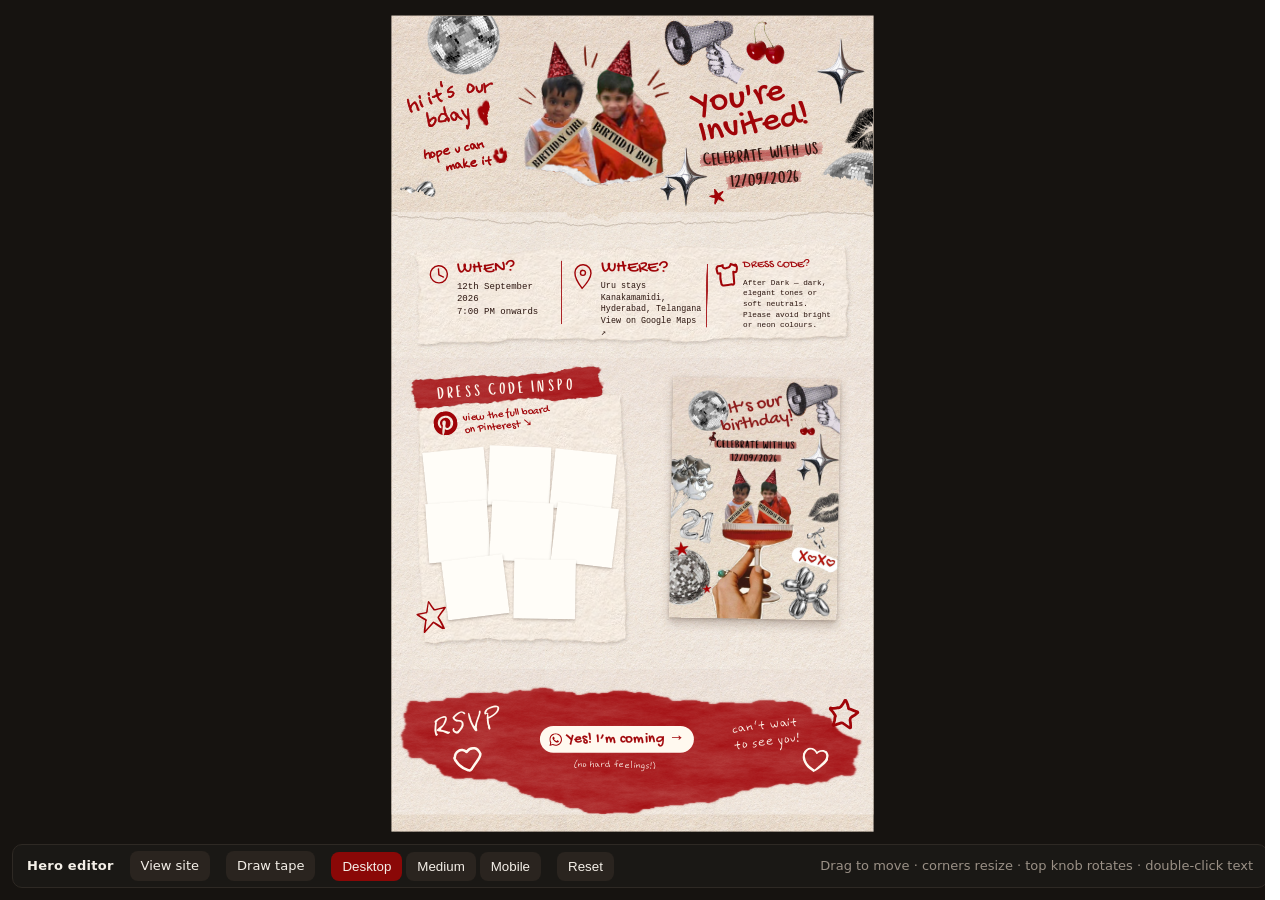
==== commit 0ca29153: "Create the birthday invitation site. Keep only the production application and assets in a compact ro" ====
--- a/edit/index.html
+++ b/edit/index.html
@@ -260,10 +260,10 @@
       <section class="hero">
         <div class="stage">
           <div class="placed sticker s-disco-l" data-edit="sticker" data-name="disco-l">
-            <img src="../refs/canva-dump/pub-l9qXM_wm_s3.png" alt="" draggable="false" />
+            <img src="../assets/stickers/disco-ball.png" alt="" draggable="false" />
           </div>
           <div class="placed sticker s-disco-r" data-edit="sticker" data-name="disco-r">
-            <img src="../refs/canva-dump/pub-l9qXM_wm_s3.png" alt="" draggable="false" />
+            <img src="../assets/stickers/disco-ball.png" alt="" draggable="false" />
           </div>
           <div class="placed sticker s-spark-d" data-edit="sticker" data-name="spark-d" data-show="wide">
             <img src="../assets/stickers/sparkle_double.png" alt="" draggable="false" />
@@ -272,7 +272,7 @@
             <img src="../assets/stickers/torn_hats.png" alt="" draggable="false" />
           </div>
           <div class="placed sticker s-dog" data-edit="sticker" data-name="dog">
-            <img src="../refs/canva-dump/pub-fMtLE_wm_s3.png" alt="" draggable="false" />
+            <img src="../assets/stickers/balloon-dog.png" alt="" draggable="false" />
           </div>
           <div class="placed sticker s-megaphone" data-edit="sticker" data-name="megaphone">
             <img src="../assets/stickers/9a34e636.png" alt="" draggable="false" />
@@ -305,7 +305,7 @@
             <img src="../assets/stickers/50af036d.png" alt="" draggable="false" />
           </div>
           <div class="placed sticker s-ribbon" data-edit="sticker" data-name="ribbon" data-show="mobile">
-            <img src="../refs/canva-dump/pub-CJQUc_wm_s3.png" alt="" draggable="false" />
+            <img src="../assets/stickers/silver-ribbon.png" alt="" draggable="false" />
           </div>
           <div class="placed sticker s-heart" data-edit="sticker" data-name="heart" data-show="mobile">
             <img src="../assets/stickers/romantic.png" alt="" draggable="false" />
--- a/css/mobile-body.css
+++ b/css/mobile-body.css
@@ -160,6 +160,10 @@
   filter: saturate(0.86) contrast(1.04);
 }
 
+.instant-photo img:not([src]) {
+  visibility: hidden;
+}
+
 .photo-1 { left: 0; top: 0; z-index: 1; transform: rotate(-6deg); }
 .photo-2 { left: 33%; top: -2%; z-index: 2; transform: rotate(2deg); }
 .photo-3 { left: 66%; top: 1%; z-index: 3; transform: rotate(6deg); }
@@ -194,7 +198,7 @@
   border-radius: 999px;
   background: #fff9ef;
   color: var(--red);
-  font: var(--rsvp-button-weight) 40px/0.95 "Gochi Hand", cursive;
+  font: var(--rsvp-button-weight) 46px/38px "Gochi Hand", cursive;
   letter-spacing: 0.01em;
   text-decoration: none;
   white-space: nowrap;
@@ -205,9 +209,30 @@
   paint-order: stroke fill;
 }
 
-.rsvp-primary strong {
-  display: block;
+.rsvp-primary strong,
+.rsvp-primary span {
+  display: inline-block;
   white-space: nowrap;
+}
+
+.rsvp-primary,
+.rsvp-primary > strong,
+.rsvp-primary > span {
+  font-family: "Gochi Hand", cursive !important;
+  font-size: 46px !important;
+  font-style: normal !important;
+  font-weight: 400 !important;
+  line-height: 38px !important;
+}
+
+html[data-break="mobile"] .rsvp-primary {
+  display: flex !important;
+  flex-flow: row nowrap !important;
+  width: max-content !important;
+}
+
+html[data-break="mobile"] .rsvp-primary > * {
+  flex: 0 0 auto;
 }
 
 .rsvp-brand-icon {
@@ -394,19 +419,20 @@
   padding: 13px 16px 11px;
   border: 0;
   border-radius: 999px;
-  background: #fff9ef;
-  color: var(--red);
+  background: var(--red);
+  color: #fff9ef;
   font: 400 26px/1 "Gochi Hand", cursive;
   cursor: pointer;
   appearance: none;
   -webkit-appearance: none;
-  box-shadow: 0 1px 0 rgba(80, 40, 20, 0.14);
+  box-shadow: 0 2px 0 rgba(80, 40, 20, 0.18);
   -webkit-text-stroke: 0.4px currentColor;
   paint-order: stroke fill;
 }
 
 .rsvp-choice-out {
   background: transparent;
+  color: var(--red);
   box-shadow: inset 0 0 0 1.5px rgba(160, 4, 8, 0.48);
 }
 
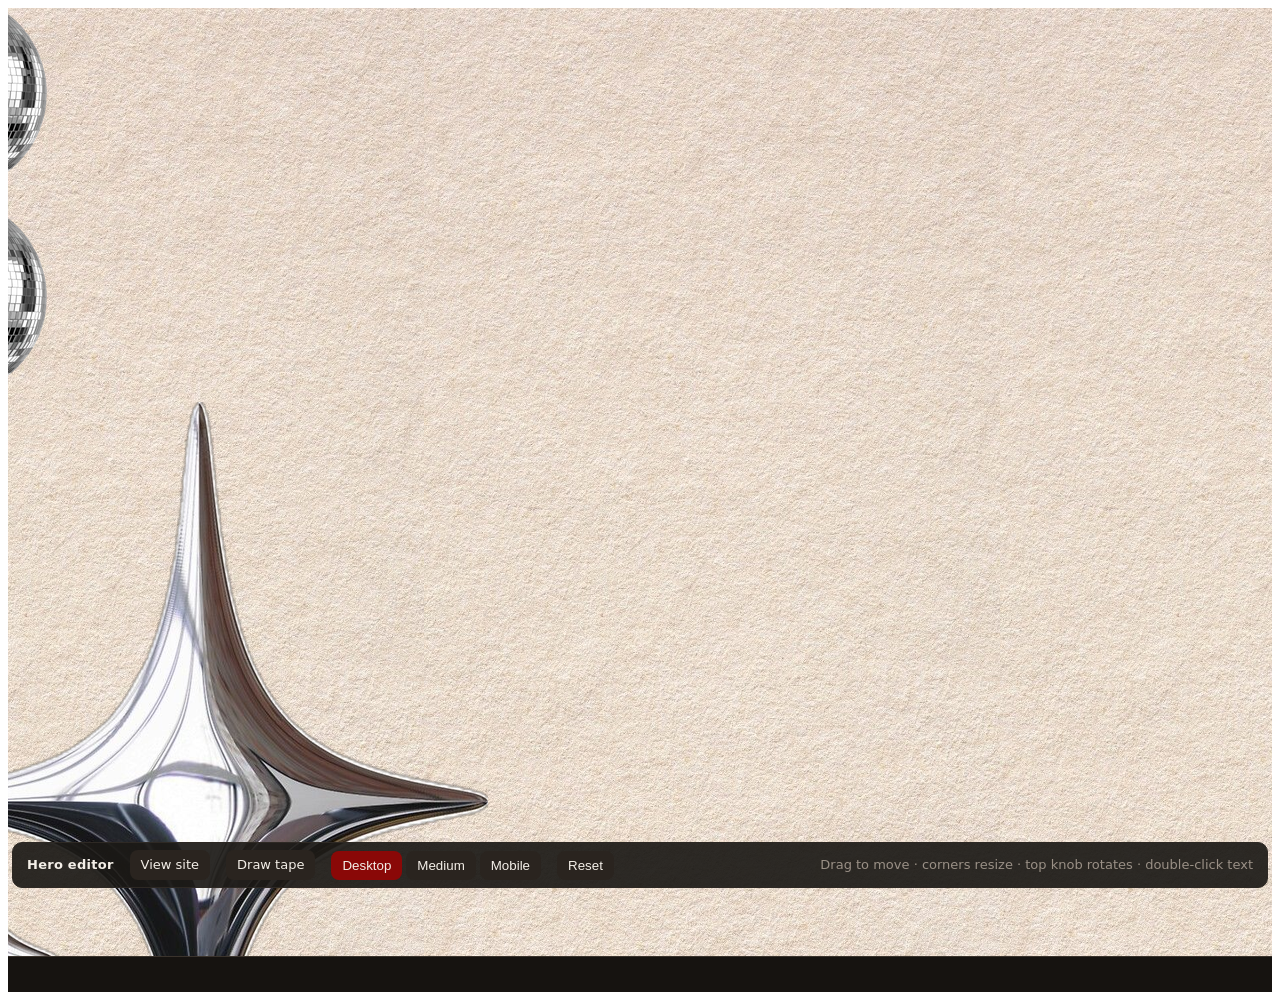
==== commit 9728f514: "Polish the invitation links and site branding. Use shared hand-drawn arrows, add the balloon favicon" ====
--- a/edit/index.html
+++ b/edit/index.html
@@ -4,6 +4,7 @@
     <meta charset="UTF-8" />
     <meta name="viewport" content="width=device-width, initial-scale=1.0" />
     <title>Edit hero</title>
+    <link rel="icon" type="image/png" href="../assets/stickers/50af036d.png" />
     <link rel="stylesheet" href="../css/hero.css" />
     <link rel="stylesheet" href="../css/mobile-body.css" />
     <style>
--- a/css/mobile-body.css
+++ b/css/mobile-body.css
@@ -136,6 +136,16 @@
   paint-order: stroke fill;
 }
 
+.inspo-note::after {
+  content: "";
+  display: inline-block;
+  width: 1.8em;
+  aspect-ratio: 300 / 278;
+  margin-left: 0.08em;
+  background: url("../assets/stickers/arrow-down.png") center / contain no-repeat;
+  vertical-align: -1.4em;
+}
+
 .inspo-collage {
   display: block;
   width: var(--w);
@@ -150,6 +160,11 @@
   padding: 8px 8px 17px;
   background: #fffdf8;
   box-shadow: 0 4px 8px rgba(52, 31, 20, 0.28);
+}
+
+[data-name="wide-inspo-collage"] .instant-photo {
+  padding: 7.2px 7.2px 15.3px;
+  box-shadow: 0 3.6px 7.2px rgba(52, 31, 20, 0.28);
 }
 
 .instant-photo img {
@@ -207,6 +222,20 @@
   -webkit-appearance: none;
   -webkit-text-stroke: 0.7px currentColor;
   paint-order: stroke fill;
+}
+
+.rsvp-primary::after {
+  content: "";
+  display: block;
+  flex: 0 0 auto;
+  width: 1.4em;
+  aspect-ratio: 300 / 278;
+  background: url("../assets/stickers/arrow-right.png") center / contain no-repeat;
+  filter:
+    drop-shadow(0.8px 0 0 var(--red))
+    drop-shadow(-0.8px 0 0 var(--red))
+    drop-shadow(0 0.8px 0 var(--red))
+    drop-shadow(0 -0.8px 0 var(--red));
 }
 
 .rsvp-primary strong,
